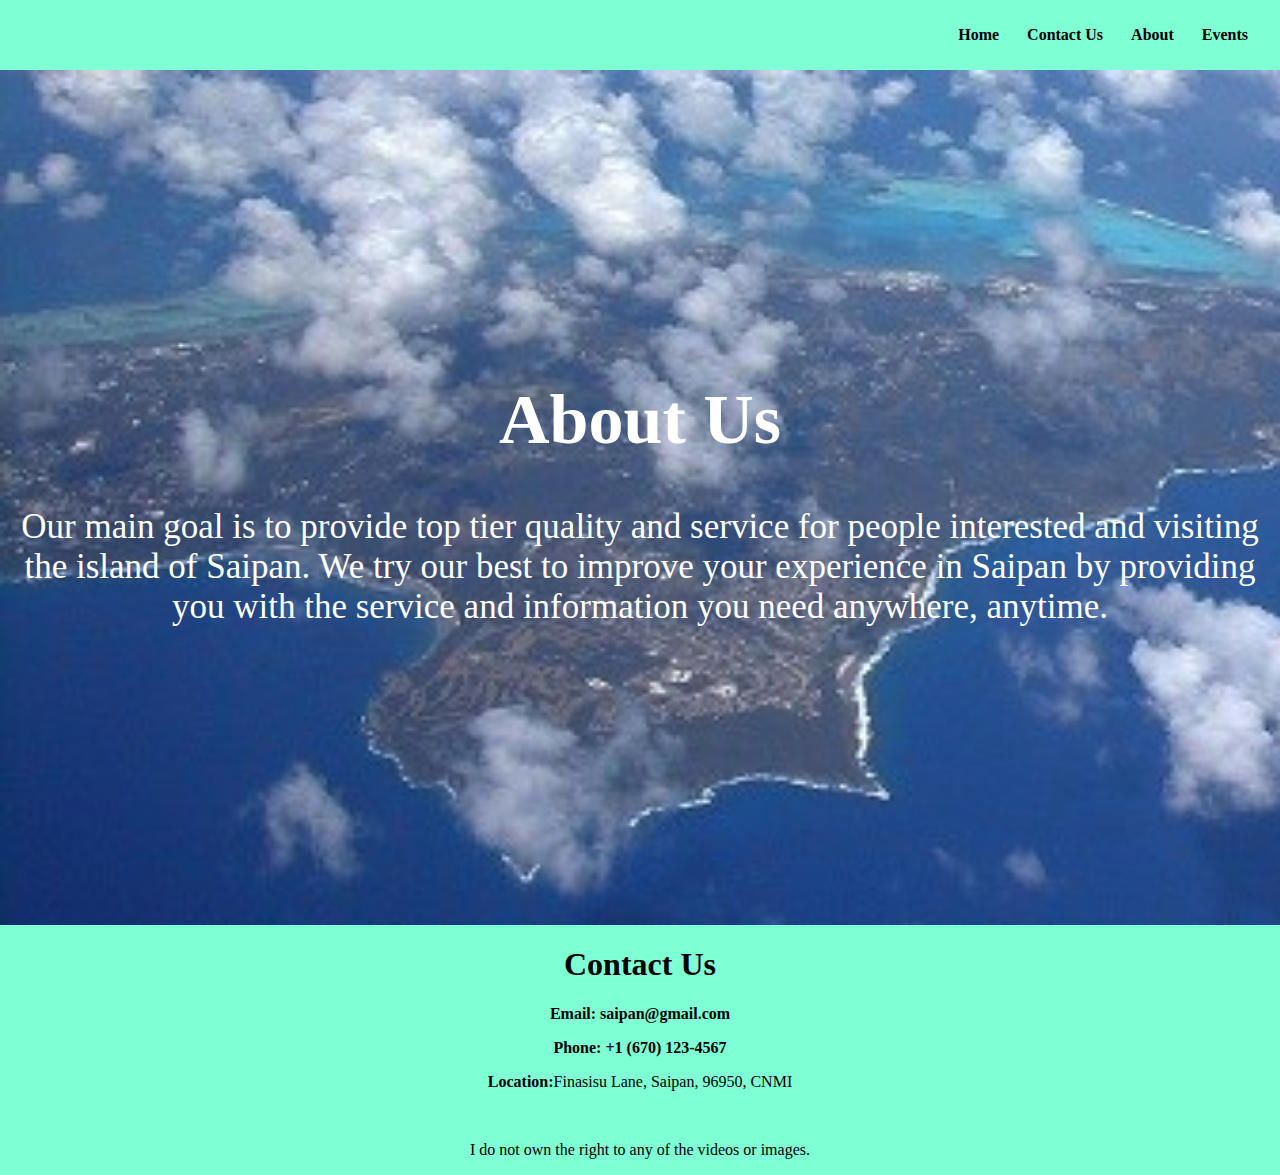
==== about.html @ 9fa56934 "commit" ====
<!DOCTYPE html>
<html lang="en">
<head>
    <meta charset="UTF-8">
    <meta name="viewport" content="width=device-width, initial-scale=1.0">
    <title>Saipan Sights</title>
    <link href="styles.css" rel="stylesheet"/>
</head>
<body>
    <header>
        <div class="headnav">
    <nav>
    <ul>
        <li><a href="main.html">Home</a></li>
        <li><a href="contact.html">Contact Us</a></li>
        <li><a href="about.html">About</a></li>
        <li><a href="events.html">Events</a></li>
    </ul>
    </nav>
        </div>
    </header>
    <section class="about-background">    
        <div class="aboutUs">
            <h1>About Us</h1>
            <p>Our main goal is to provide top tier quality and service for people interested and visiting the island of Saipan. We try our best to improve your experience in Saipan by providing you with the service and information you need anywhere, anytime.</p>
        </div>
    </section>
    <footer>
        <div class="footnav">
        <h1>Contact Us</h1>
        <p><strong>Email:</strong> <a href="mailto:name@gmail.com">saipan@gmail.com</a></p>
        <p><strong>Phone:</strong> <a href="tel:+16701234567">+1 (670) 123-4567</a></p>
        <p><strong>Location:</strong>Finasisu Lane, Saipan, 96950, CNMI</p>
        <br>
        <p>I do not own the right to any of the videos or images.</p>
        </div>
    </footer>
</body>
</html>
---- styles.css ----
@media only screen and (max-width: 600px) {
    body{
        font-size: 12px;
    }
    .background{
        background-image: url(image/background.jpg);
    }
}
@media only screen and (min-width: 601px) and (max-width:1024) {
    body{
        font-size: 14px;
    }
    .background{
        background-image: url(image/background.jpg);
    }
}   
@media only screen and (min-width: 1025px) {
    body{
        font-size: 16px;
    }
    .background{
        background-image: url(image/background.jpg);
    }
}
nav a:hover {
    text-decoration: none;
    color: blue;
}
body{
    font-family: Georgia, 'Times New Roman', Times, serif;
    margin: 0;
    padding: 0;
}
nav ul{
    list-style: none;
    padding: 10px;
    text-align: right;
}
nav ul li{
    padding: 10px 2px;
    display: inline;
    margin-right: 20px;
}
nav a{
    text-decoration: none;
    color: black;
    font-weight: bold;
    font-size: 16px;
}
.headnav{
    overflow: hidden;
    background-color: aquamarine;
}
.background{
    height: 95vh;
    align-items: center;
    justify-content: center;
    position: relative;
    background-image: url(image/background.jpg);
    display: flex;
    background-repeat: no-repeat;
    background-size: cover;
}
.saipan{
    text-align: center;
    color: white;
    font-size: 50px;
}
.video{
    float: right;
    width: 44%;
    height: 50vh;
    margin: auto;
}
.footnav{
    text-align: center;
    background-color: aquamarine;
    position: sticky;
    overflow: hidden;
    width: 100%;
    font-family: Georgia, 'Times New Roman', Times, serif;
}
.description{
    text-align: center;
    margin: 40px;
}
.footnav a:hover{
    text-decoration: none;
    color: blue;
}
.footnav a{
    text-decoration: none;
    color: black;
    font-weight: bold;
    font-size: 16px;
}
.grid-container{
    display: flex;
    flex-wrap: wrap;
    gap: 10rem;
    justify-content: center;
    text-align: center;
}
.box-layout{
    border-radius: 3rem;
    overflow: hidden;
}
.box-layout img{
    width: 400px;
    height: 300px;
    object-fit: cover;
    display: flex;
}
.head{
    text-align: center;
}
.grid-container a:hover{
    text-decoration: none;
    color: blue;
}
.grid-container a{
    text-decoration: none;
    color: black;
}
.form h1{
    gap: 4rem;
    text-align: center;
    font-size: 40px;
}
.contact{
    display: flex;
    padding: 2rem;
    justify-content: center;
}
.form{
    display: flex;
    flex-direction: column;
    align-items: center;
}
.submit{
    margin-top: 1rem;
    text-align: center;
    padding: 5rem;
}
.message textarea{
    box-sizing: border-box;
    height: 10rem;
    resize: none;
}
.contact input,.message textarea{
    width: 100%;
    padding: 0.5rem;
    font-size: 18px;
}
.about-background{
    height: 95vh;
    align-items: center;
    justify-content: center;
    position: relative;
    background-image: url(image/saipan.jpg);
    display: flex;
    background-repeat: no-repeat;
    background-size: cover;
}
.aboutUs{
    text-align: center;
    color: white;
    font-size: 35px;
}
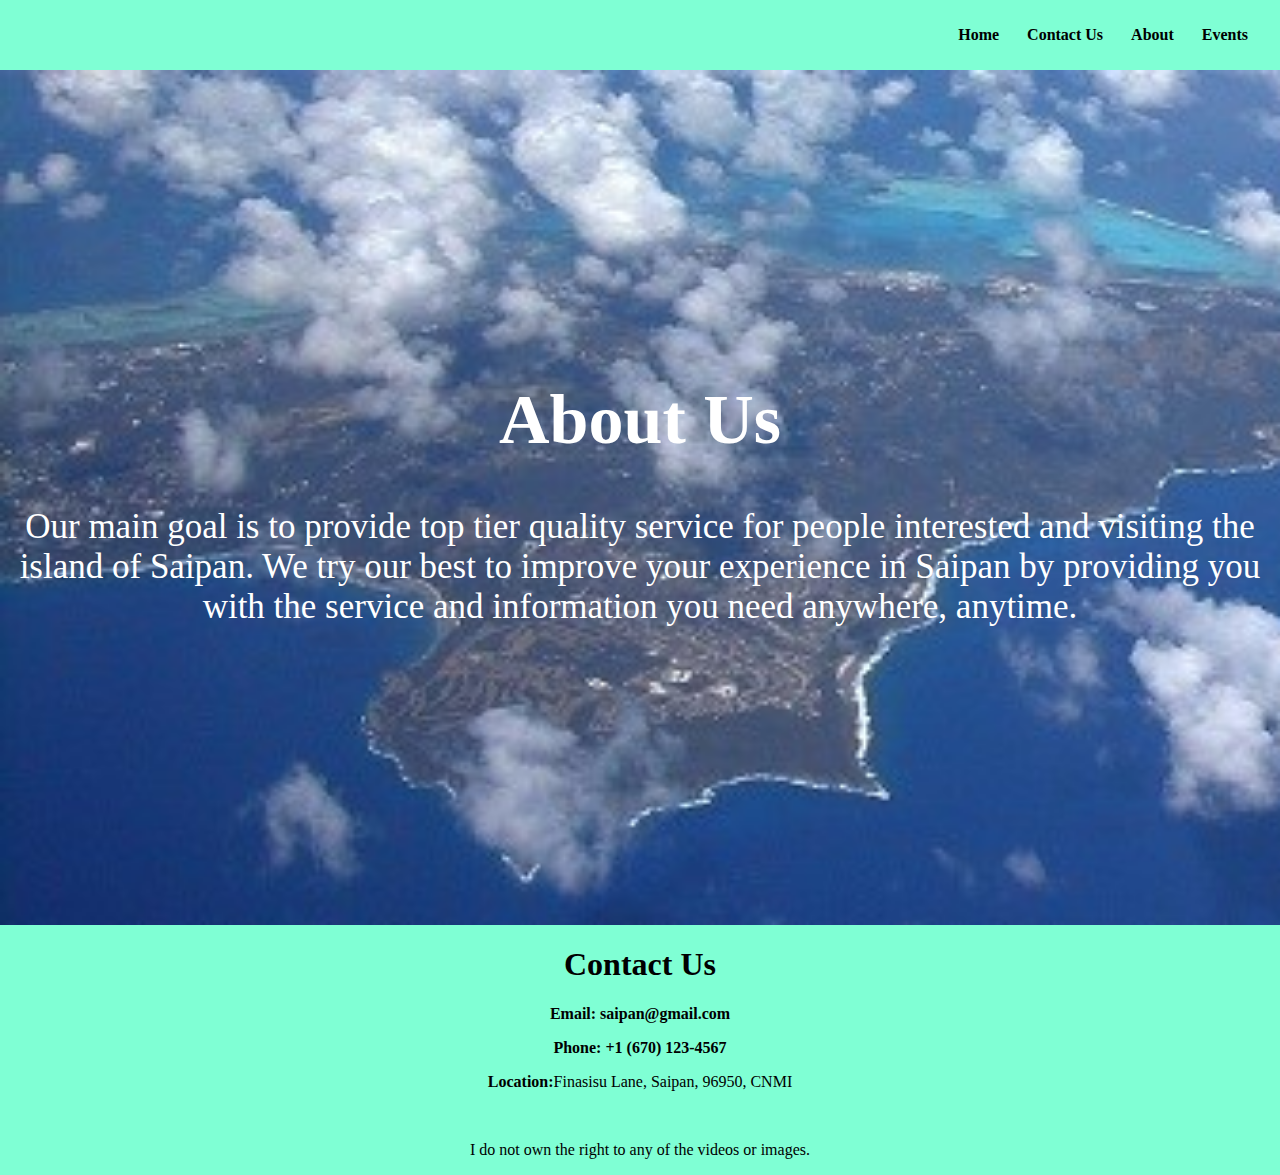
==== commit 4ffef063: "final" ====
--- a/about.html
+++ b/about.html
@@ -22,7 +22,7 @@
     <section class="about-background">    
         <div class="aboutUs">
             <h1>About Us</h1>
-            <p>Our main goal is to provide top tier quality and service for people interested and visiting the island of Saipan. We try our best to improve your experience in Saipan by providing you with the service and information you need anywhere, anytime.</p>
+            <p>Our main goal is to provide top tier quality service for people interested and visiting the island of Saipan. We try our best to improve your experience in Saipan by providing you with the service and information you need anywhere, anytime.</p>
         </div>
     </section>
     <footer>
--- a/styles.css
+++ b/styles.css
@@ -166,4 +166,99 @@
     text-align: center;
     color: white;
     font-size: 35px;
+}
+table.week{
+    border-collapse: collapse;
+}
+table.week td, th{
+    padding: 10px;
+    border: 1px solid black;
+}
+table.week thead{
+    background-color: lightblue;
+}
+.event-head{
+    text-align: center;
+    font-family: 'Gill Sans', 'Gill Sans MT', Calibri, 'Trebuchet MS', sans-serif;
+    color: white;
+    font-size: 4rem;
+}
+.festival a{
+    font-family: cursive;
+    text-decoration: none;
+    color: black;
+    font-weight: bolder;
+}
+.festival a:hover{
+    text-decoration: none;
+    color: lightblue;
+}
+.container{
+    display: grid;
+}
+.week tr td:hover{
+    background-color: aliceblue;
+}
+.week tr td{
+    text-align: center;
+    background-color: white;
+}
+.span th{
+    border: none;
+}
+.flame{
+    height: 100vh;
+    align-items: center;
+    justify-content: center;
+    position: relative;
+    background-image: url(image/flame.jpg);
+    background-repeat: no-repeat;
+    background-size: cover;
+    padding: 10rem;
+    font-size: larger;
+}
+.grotto-img{
+    height: 100vh;
+    align-items: center;
+    justify-content: center;
+    position: relative;
+    background-image: url(image/grotto-page.jpg);
+    background-repeat: no-repeat;
+    background-size: cover;
+    display: flex;
+}
+.grotto-head{
+    text-align: center;
+    color: white;
+    font-size: 50px;
+}
+.grotto-layout img{
+    width: 30%;
+    height: auto;
+    float: right;
+    margin-right: 10rem;
+}
+.grotto-description h1, p{
+    text-align: center;
+}
+.grotto-description h1{
+    color: blue;
+}
+.animation{
+    height: 3vh;
+    width: 100%;
+    display: flex;
+    animation: colorChange 6s linear infinite;
+}
+
+@keyframes colorChange{
+    0%,100%{
+        background-color: red;
+    }
+    33%{
+        background-color: green;
+    }
+    66%{
+        background-color: blue;
+    }
 }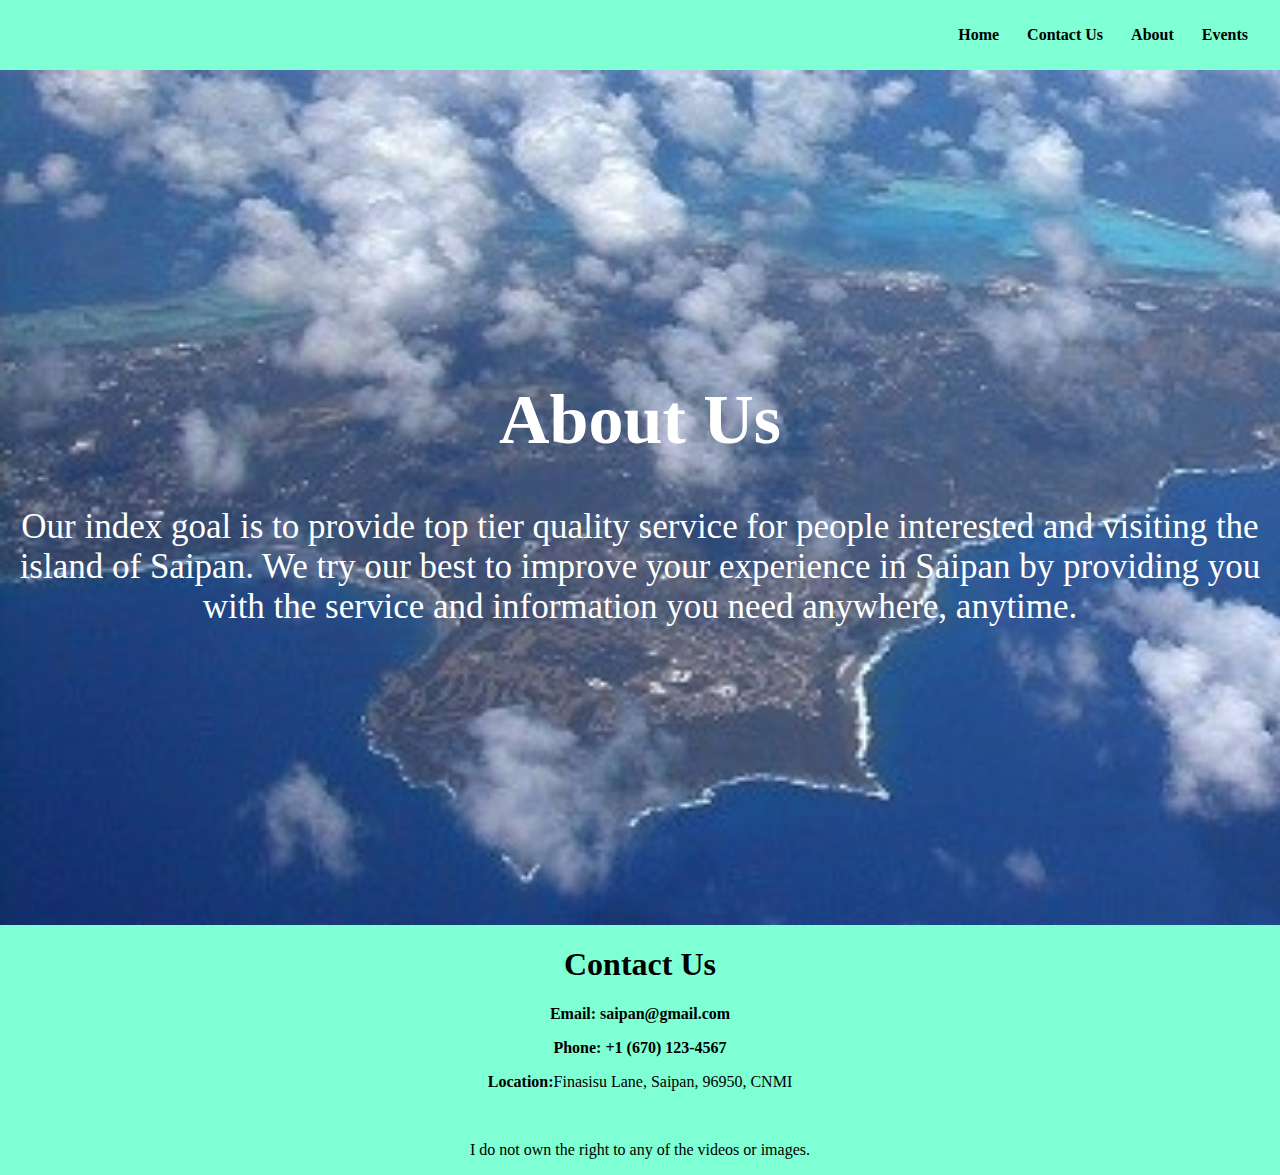
==== commit 5938c6cd: "final" ====
--- a/about.html
+++ b/about.html
@@ -11,7 +11,7 @@
         <div class="headnav">
     <nav>
     <ul>
-        <li><a href="main.html">Home</a></li>
+        <li><a href="index.html">Home</a></li>
         <li><a href="contact.html">Contact Us</a></li>
         <li><a href="about.html">About</a></li>
         <li><a href="events.html">Events</a></li>
@@ -22,7 +22,7 @@
     <section class="about-background">    
         <div class="aboutUs">
             <h1>About Us</h1>
-            <p>Our main goal is to provide top tier quality service for people interested and visiting the island of Saipan. We try our best to improve your experience in Saipan by providing you with the service and information you need anywhere, anytime.</p>
+            <p>Our index goal is to provide top tier quality service for people interested and visiting the island of Saipan. We try our best to improve your experience in Saipan by providing you with the service and information you need anywhere, anytime.</p>
         </div>
     </section>
     <footer>
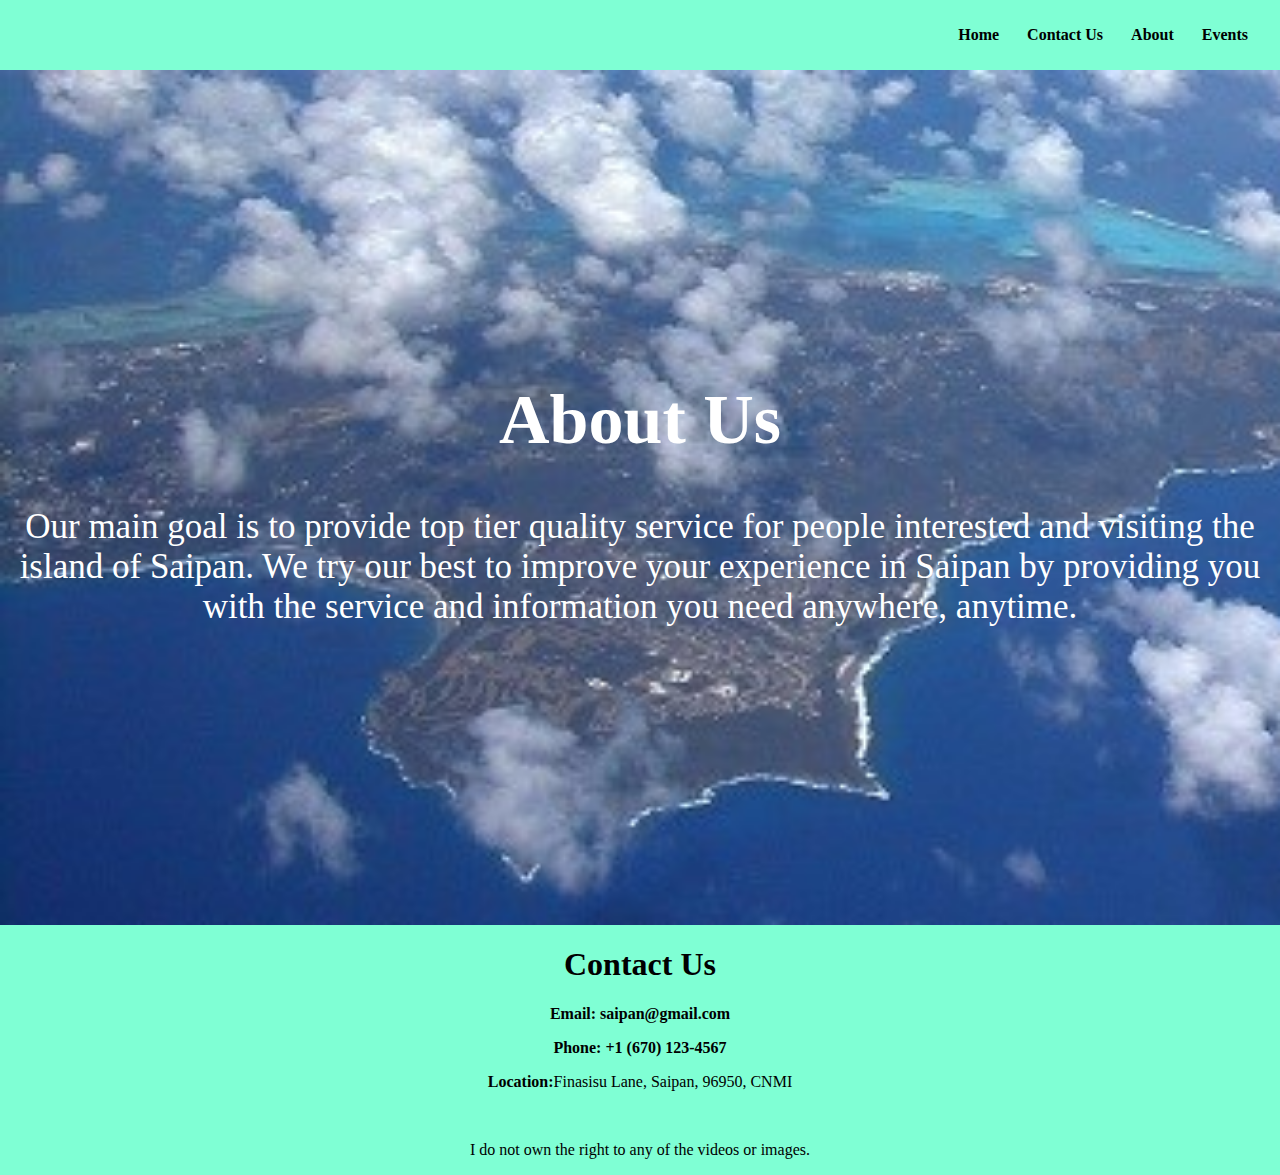
==== commit 5384a073: "final" ====
--- a/about.html
+++ b/about.html
@@ -22,7 +22,7 @@
     <section class="about-background">    
         <div class="aboutUs">
             <h1>About Us</h1>
-            <p>Our index goal is to provide top tier quality service for people interested and visiting the island of Saipan. We try our best to improve your experience in Saipan by providing you with the service and information you need anywhere, anytime.</p>
+            <p>Our main goal is to provide top tier quality service for people interested and visiting the island of Saipan. We try our best to improve your experience in Saipan by providing you with the service and information you need anywhere, anytime.</p>
         </div>
     </section>
     <footer>
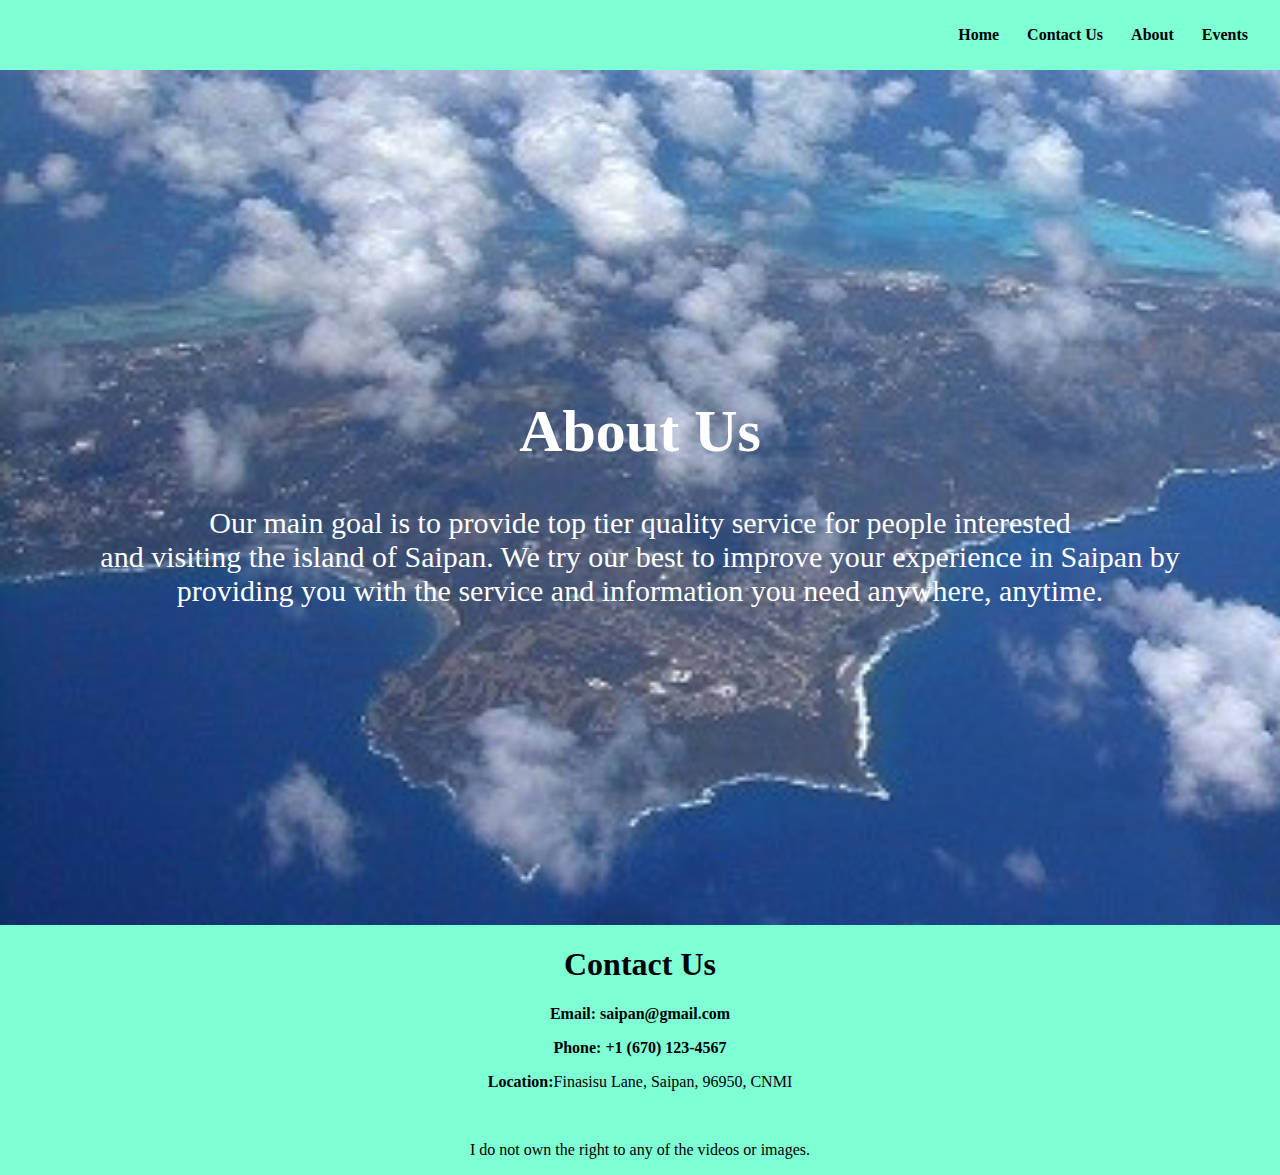
==== commit c7213ffa: "final" ====
--- a/about.html
+++ b/about.html
@@ -22,7 +22,7 @@
     <section class="about-background">    
         <div class="aboutUs">
             <h1>About Us</h1>
-            <p>Our main goal is to provide top tier quality service for people interested and visiting the island of Saipan. We try our best to improve your experience in Saipan by providing you with the service and information you need anywhere, anytime.</p>
+            <p>Our main goal is to provide top tier quality service for people interested <br>and visiting the island of Saipan. We try our best to improve your experience in Saipan by <br>providing you with the service and information you need anywhere, anytime.</p>
         </div>
     </section>
     <footer>
--- a/styles.css
+++ b/styles.css
@@ -2,25 +2,16 @@
     body{
         font-size: 12px;
     }
-    .background{
-        background-image: url(image/background.jpg);
-    }
 }
 @media only screen and (min-width: 601px) and (max-width:1024) {
     body{
         font-size: 14px;
-    }
-    .background{
-        background-image: url(image/background.jpg);
     }
 }   
 @media only screen and (min-width: 1025px) {
     body{
         font-size: 16px;
     }
-    .background{
-        background-image: url(image/background.jpg);
-    }
 }
 nav a:hover {
     text-decoration: none;
@@ -69,8 +60,7 @@
 .video{
     float: right;
     width: 44%;
-    height: 50vh;
-    margin: auto;
+    height: 50%;
 }
 .footnav{
     text-align: center;
@@ -83,6 +73,7 @@
 .description{
     text-align: center;
     margin: 40px;
+    display: grid;
 }
 .footnav a:hover{
     text-decoration: none;
@@ -113,6 +104,7 @@
 }
 .head{
     text-align: center;
+    padding: 4rem;
 }
 .grid-container a:hover{
     text-decoration: none;
@@ -165,13 +157,13 @@
 .aboutUs{
     text-align: center;
     color: white;
-    font-size: 35px;
+    font-size: 30px;
 }
 table.week{
     border-collapse: collapse;
 }
 table.week td, th{
-    padding: 10px;
+    padding: 5px;
     border: 1px solid black;
 }
 table.week thead{
@@ -184,7 +176,7 @@
     font-size: 4rem;
 }
 .festival a{
-    font-family: cursive;
+    font-family: Cambria, Cochin, Georgia, Times, 'Times New Roman', serif;
     text-decoration: none;
     color: black;
     font-weight: bolder;
@@ -215,7 +207,7 @@
     background-repeat: no-repeat;
     background-size: cover;
     padding: 10rem;
-    font-size: larger;
+    font-size: larger; 
 }
 .grotto-img{
     height: 100vh;
@@ -234,9 +226,12 @@
 }
 .grotto-layout img{
     width: 30%;
-    height: auto;
+    height: 40%;
     float: right;
     margin-right: 10rem;
+}
+.grotto-description{
+    display: grid;
 }
 .grotto-description h1, p{
     text-align: center;
